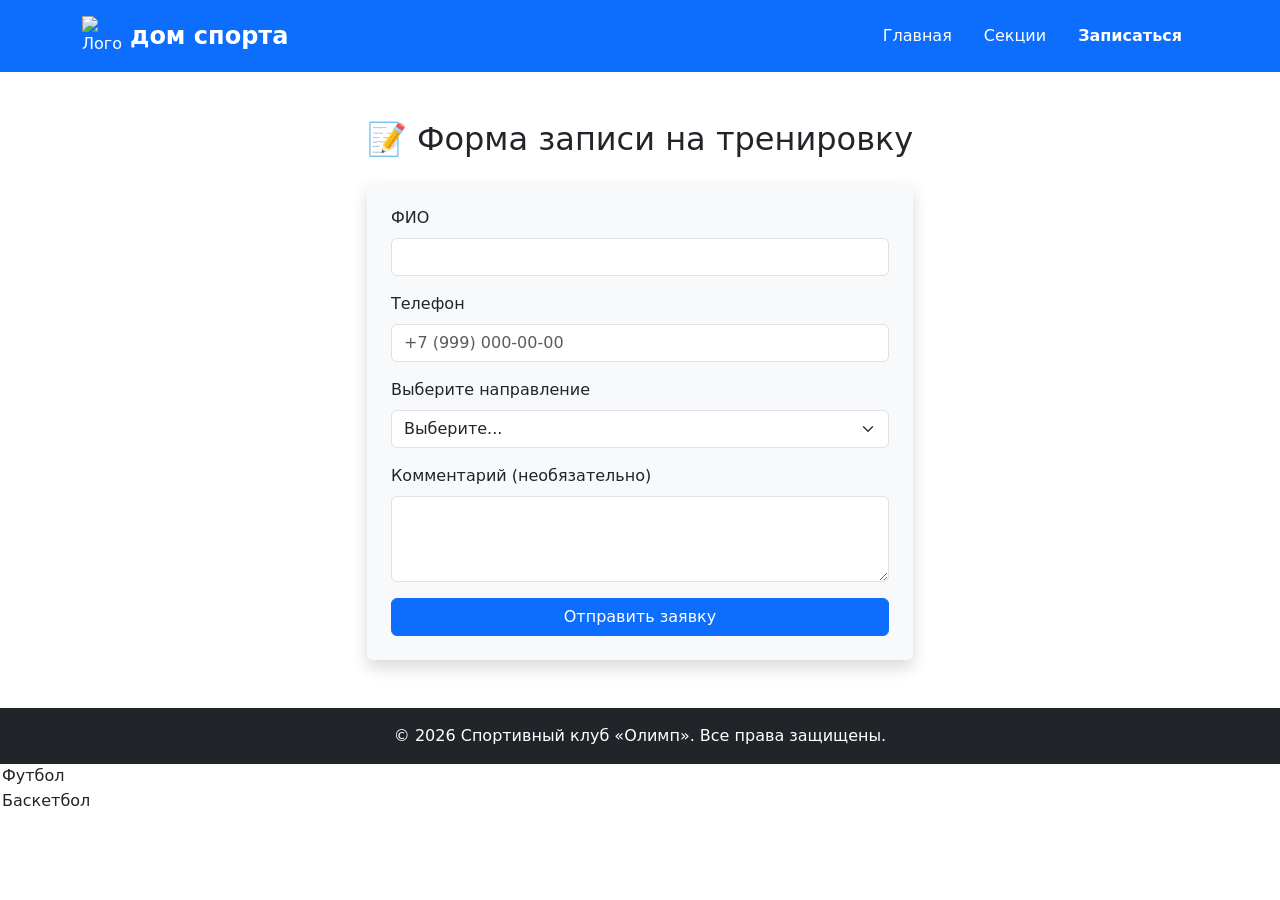
==== form.html @ f0ec3c2a "Add files via upload" ====
<!DOCTYPE html>
<html lang="ru">
<head>
    <meta charset="UTF-8">
    <meta name="viewport" content="width=device-width, initial-scale=1.0">
    <title>Спортивный клуб «Олимп» | Запись</title>
    <link rel="icon" href="https://cdn-icons-png.flaticon.com/512/2921/2921222.png" type="image/png">
    <link href="https://cdn.jsdelivr.net/npm/bootstrap@5.3.3/dist/css/bootstrap.min.css" rel="stylesheet">
    <link rel="stylesheet" href="css/style.css">
</head>
<body>
    <!-- Шапка сайта -->
    <header class="bg-primary text-white py-3">
        <div class="container d-flex justify-content-between align-items-center">
            <a href="index.html" class="d-flex align-items-center text-decoration-none text-white">
                <img src="https://cdn-icons-png.flaticon.com/512/2921/2921222.png" alt="Логотип" width="40" class="me-2">
                <span class="fs-4 fw-bold">дом спорта</span>
            </a>
            <nav>
                <ul class="nav">
                    <li class="nav-item"><a href="index.html" class="nav-link text-white">Главная</a></li>
                    <li class="nav-item"><a href="list.html" class="nav-link text-white">Секции</a></li>
                    <li class="nav-item"><a href="form.html" class="nav-link text-white fw-bold">Записаться</a></li>
                </ul>
            </nav>
        </div>
    </header>

    <!-- Основной контент -->
    <main class="container my-5">
        <h2 class="text-center mb-4">📝 Форма записи на тренировку</h2>
        <div class="row justify-content-center">
            <div class="col-md-8 col-lg-6">
                <form class="p-4 bg-light rounded shadow">
                    <div class="mb-3">
                        <label for="fullName" class="form-label">ФИО</label>
                        <input type="text" class="form-control" id="fullName" required>
                    </div>
                    <div class="mb-3">
                        <label for="phone" class="form-label">Телефон</label>
                        <input type="tel" class="form-control" id="phone" placeholder="+7 (999) 000-00-00" required>
                    </div>
                    <div class="mb-3">
                        <label for="program" class="form-label">Выберите направление</label>
                        <select class="form-select" id="program" required>
                            <option value="" disabled selected>Выберите...</option>
                            <option value="strength">Силовые тренировки</option>
                            <option value="cardio">Кардио-зал</option>
                            <option value="yoga">Йога и растяжка</option>
                        </select>
                    </div>
                    <div class="mb-3">
                        <label for="comments" class="form-label">Комментарий (необязательно)</label>
                        <textarea class="form-control" id="comments" rows="3"></textarea>
                    </div>
                    <button type="submit" class="btn btn-primary w-100">Отправить заявку</button>
                </form>
            </div>
        </div>
    </main>

    <!-- Подвал сайта -->
    <footer class="bg-dark text-white text-center py-3 mt-5">
        <p class="mb-0">&copy; 2026 Спортивный клуб «Олимп». Все права защищены.</p>
    </footer>

    <script src="https://cdn.jsdelivr.net/npm/bootstrap@5.3.3/dist/js/bootstrap.bundle.min.js"></script>
	<option value="football">Футбол</option>
<option value="basketball">Баскетбол</option>
</body>
</html>
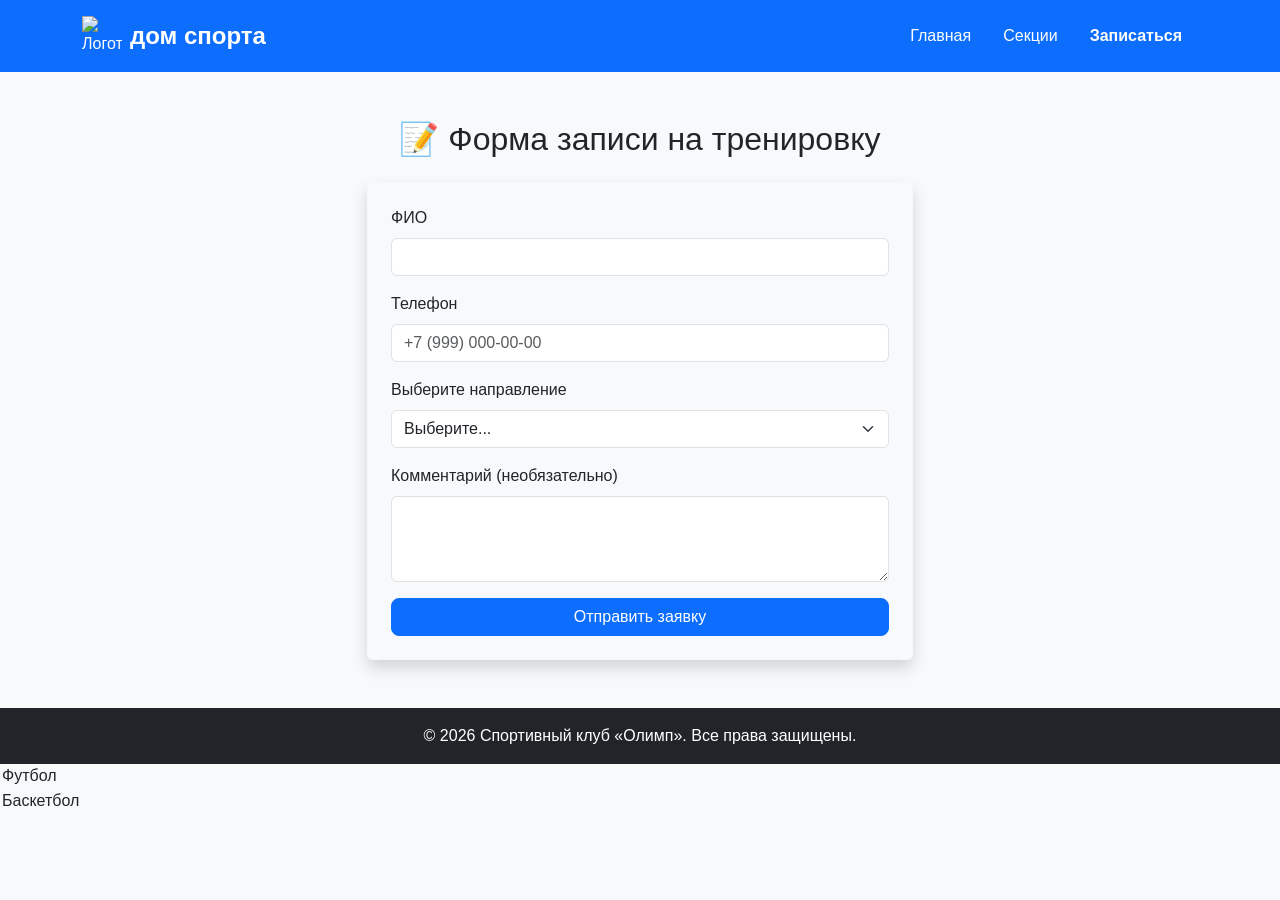
==== commit c8d1c37e: "Update form.html" ====
--- a/form.html
+++ b/form.html
@@ -47,6 +47,8 @@
                             <option value="strength">Силовые тренировки</option>
                             <option value="cardio">Кардио-зал</option>
                             <option value="yoga">Йога и растяжка</option>
+							<option value="football">футболу</option>
+							  <option value="basketball">Баскетбол</option>
                         </select>
                     </div>
                     <div class="mb-3">
@@ -68,4 +70,4 @@
 	<option value="football">Футбол</option>
 <option value="basketball">Баскетбол</option>
 </body>
-</html>+</html>
--- a/css/style.css
+++ b/css/style.css
@@ -0,0 +1,52 @@
+/* ===========================
+   Пользовательские стили сайта
+   Тема: Спортивный клуб «Олимп»
+   =========================== */
+
+/* Общие стили для body */
+body {
+    font-family: 'Segoe UI', Tahoma, Geneva, Verdana, sans-serif;
+    background-color: #f8f9fa;
+    color: #212529;
+}
+
+/* Шапка сайта (Header) */
+.site-header {
+    border-bottom: 3px solid #0a58ca;
+}
+
+/* Карточки с эффектом при наведении */
+.card {
+    border: none;
+    border-radius: 12px;
+    transition: transform 0.3s ease, box-shadow 0.3s ease;
+}
+
+.card:hover {
+    transform: translateY(-5px);
+    box-shadow: 0 10px 20px rgba(0, 0, 0, 0.12) !important;
+}
+
+/* Кнопки */
+.btn-primary {
+    border-radius: 8px;
+    font-weight: 500;
+}
+
+/* Подвал сайта (Footer) */
+.site-footer {
+    border-top: 3px solid #0a58ca;
+}
+
+/* Адаптация таблиц для мобильных */
+.table-responsive {
+    border-radius: 8px;
+    overflow: hidden;
+}
+
+/* Хлебные крошки */
+.breadcrumb {
+    background-color: transparent;
+    padding: 0;
+    margin-bottom: 1.5rem;
+}
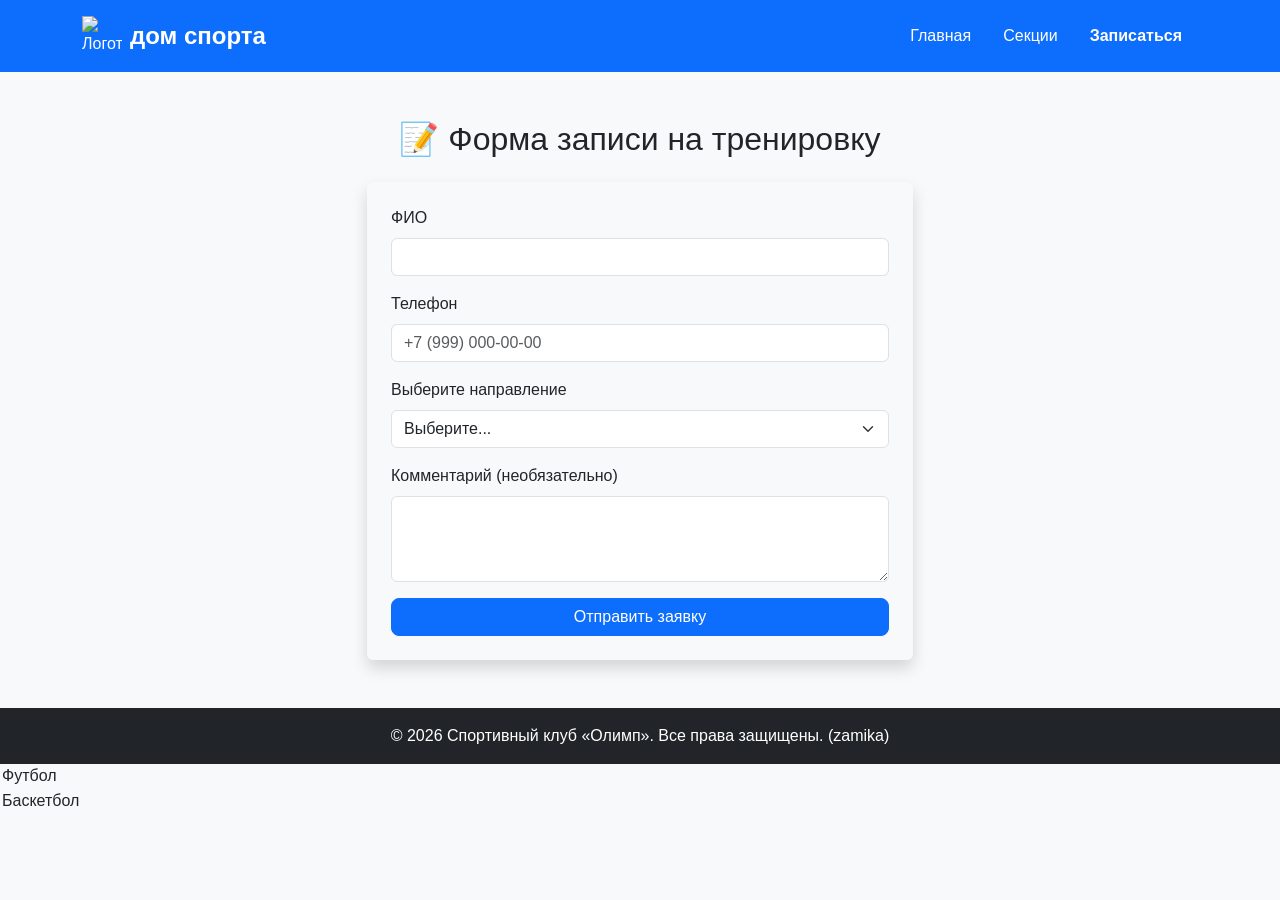
==== commit 18868b89: "Update form.html" ====
--- a/form.html
+++ b/form.html
@@ -63,7 +63,7 @@
 
     <!-- Подвал сайта -->
     <footer class="bg-dark text-white text-center py-3 mt-5">
-        <p class="mb-0">&copy; 2026 Спортивный клуб «Олимп». Все права защищены.</p>
+        <p class="mb-0">&copy; 2026 Спортивный клуб «Олимп». Все права защищены. (zamika)</p>
     </footer>
 
     <script src="https://cdn.jsdelivr.net/npm/bootstrap@5.3.3/dist/js/bootstrap.bundle.min.js"></script>
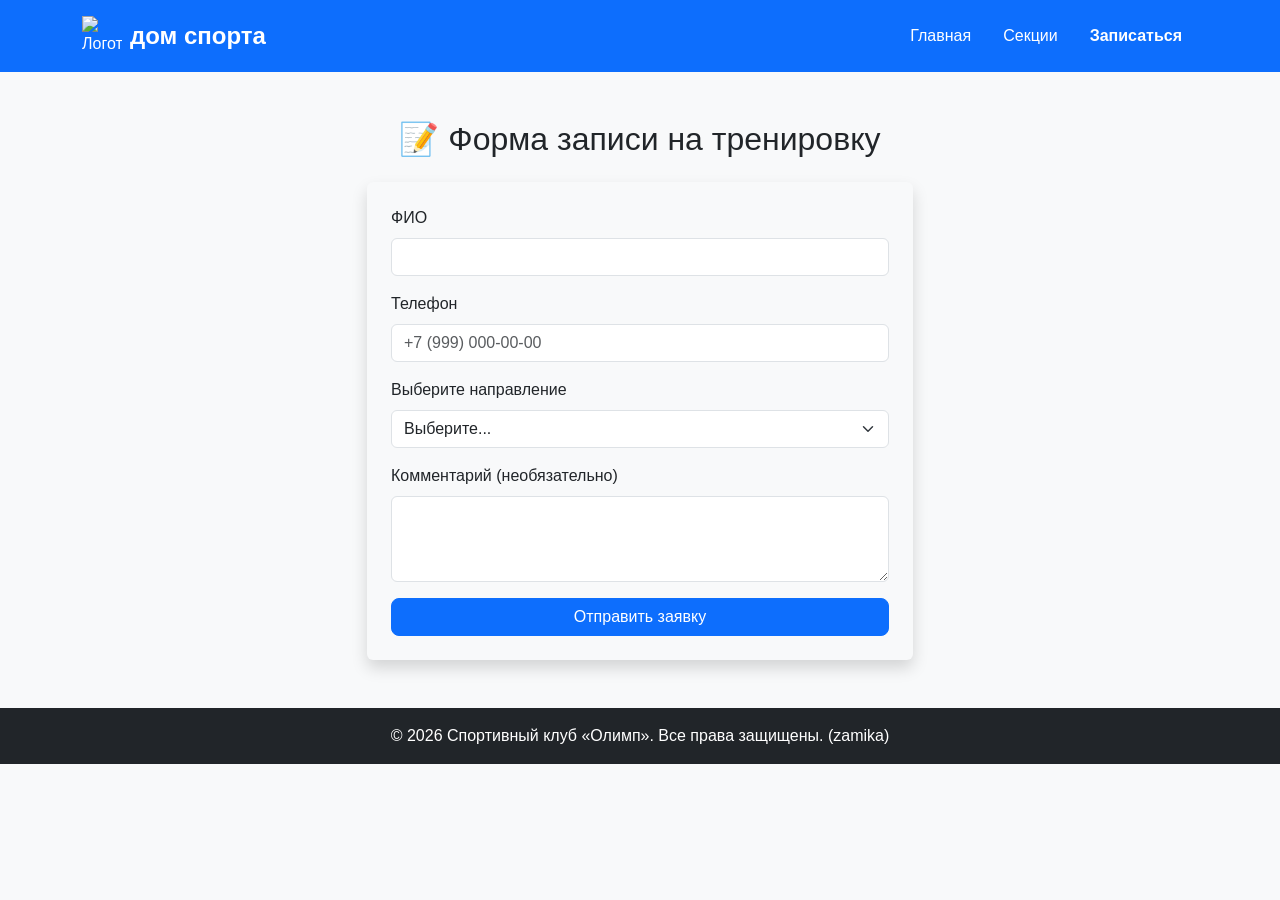
==== commit 41c615d1: "Update form.html" ====
--- a/form.html
+++ b/form.html
@@ -65,9 +65,5 @@
     <footer class="bg-dark text-white text-center py-3 mt-5">
         <p class="mb-0">&copy; 2026 Спортивный клуб «Олимп». Все права защищены. (zamika)</p>
     </footer>
-
-    <script src="https://cdn.jsdelivr.net/npm/bootstrap@5.3.3/dist/js/bootstrap.bundle.min.js"></script>
-	<option value="football">Футбол</option>
-<option value="basketball">Баскетбол</option>
 </body>
 </html>
